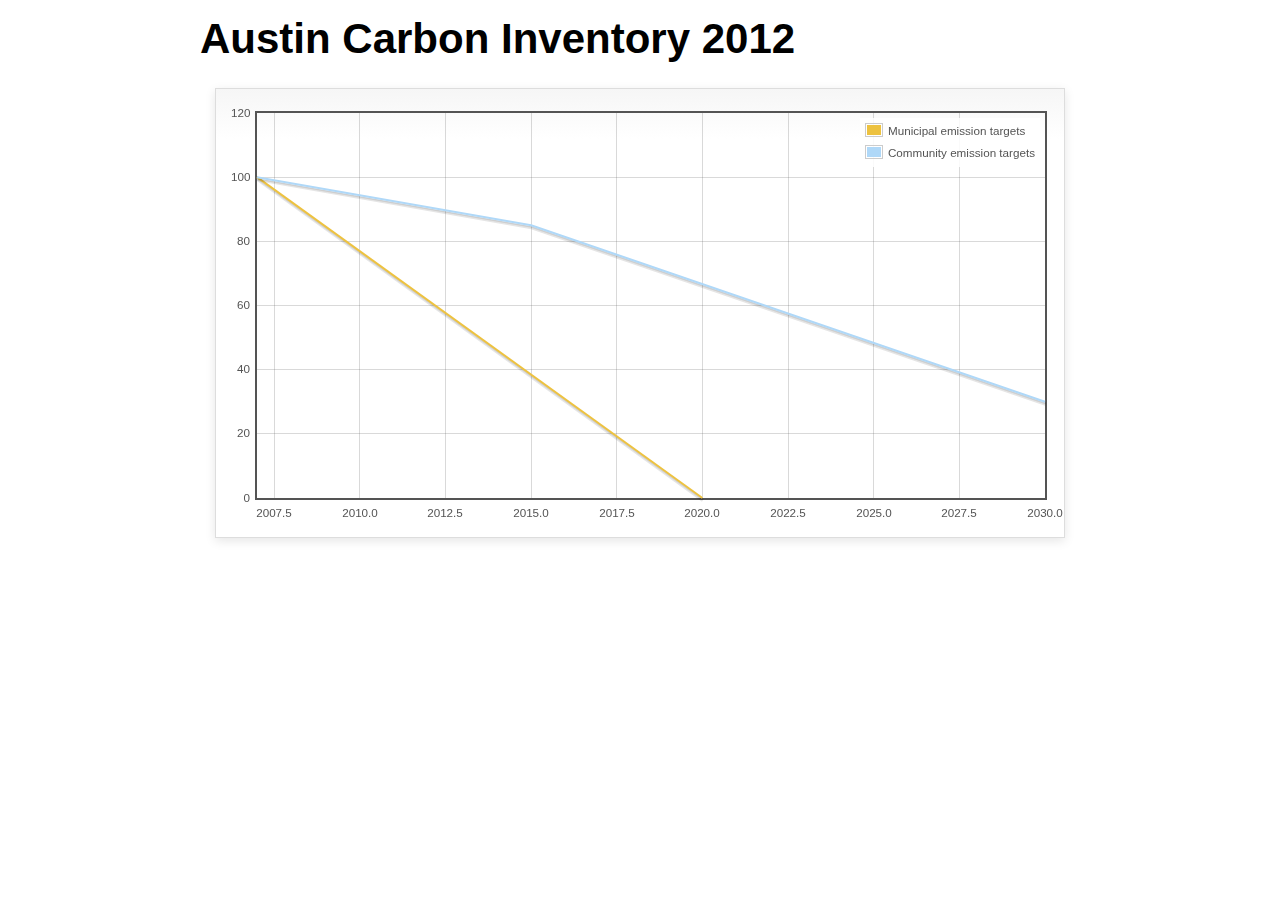
==== index.html @ 0c12e5f5 "example data and carbon target plot for Austin TX" ====
<!DOCTYPE html>
<html>
<head>
  <title>OpenCarbon json tool</title>
  <link href="css/examples.css" rel="stylesheet" type="text/css">
  
  <script type="text/javascript" src="lib/require.js"></script>
  <script type="text/javascript" src="config.js"></script>

  <script type="text/javascript">
    
    require(['backbone', 'jquery', 'jquery.flot', 'models/austin', 'json!data/austin.json'], function(Backbone, $, flot, Austin, data){

        var austin = new Austin(),
            plots = austin.plot();
        
    		$("#header h2").text(austin.title());
    		$.plot("#placeholder", plots);
    	
    	});
    
  </script>

</head>
<body>
  <div id="header">
  		<h2>OpenCarbon Inventory</h2>
  	</div>

  	<div id="content">

  		<div class="demo-container">
  			<div id="placeholder" class="demo-placeholder"></div>
  		</div>

  	</div>

  	<div id="footer">
  		
  	</div>
  
  
</body>
</html>
---- css/examples.css ----
* {	padding: 0; margin: 0; vertical-align: top; }

body {
	background: url(background.png) repeat-x;
	font: 18px/1.5em "proxima-nova", Helvetica, Arial, sans-serif;
}

a {	color: #069; }
a:hover { color: #28b; }

h2 {
	margin-top: 15px;
	font: normal 32px "omnes-pro", Helvetica, Arial, sans-serif;
}

h3 {
	margin-left: 30px;
	font: normal 26px "omnes-pro", Helvetica, Arial, sans-serif;
	color: #666;
}

p {
	margin-top: 10px;
}

button {
	font-size: 18px;
	padding: 1px 7px;
}

input {
	font-size: 18px;
}

input[type=checkbox] {
	margin: 7px;
}

#header {
	position: relative;
	width: 900px;
	margin: auto;
}

#header h2 {
	margin-left: 10px;
	vertical-align: middle;
	font-size: 42px;
	font-weight: bold;
	text-decoration: none;
	color: #000;
}

#content {
	width: 880px;
	margin: 0 auto;
	padding: 10px;
}

#footer {
	margin-top: 25px;
	margin-bottom: 10px;
	text-align: center;
	font-size: 12px;
	color: #999;
}

.demo-container {
	box-sizing: border-box;
	width: 850px;
	height: 450px;
	padding: 20px 15px 15px 15px;
	margin: 15px auto 30px auto;
	border: 1px solid #ddd;
	background: #fff;
	background: linear-gradient(#f6f6f6 0, #fff 50px);
	background: -o-linear-gradient(#f6f6f6 0, #fff 50px);
	background: -ms-linear-gradient(#f6f6f6 0, #fff 50px);
	background: -moz-linear-gradient(#f6f6f6 0, #fff 50px);
	background: -webkit-linear-gradient(#f6f6f6 0, #fff 50px);
	box-shadow: 0 3px 10px rgba(0,0,0,0.15);
	-o-box-shadow: 0 3px 10px rgba(0,0,0,0.1);
	-ms-box-shadow: 0 3px 10px rgba(0,0,0,0.1);
	-moz-box-shadow: 0 3px 10px rgba(0,0,0,0.1);
	-webkit-box-shadow: 0 3px 10px rgba(0,0,0,0.1);
}

.demo-placeholder {
	width: 100%;
	height: 100%;
	font-size: 14px;
	line-height: 1.2em;
}

.legend table {
	border-spacing: 5px;
}
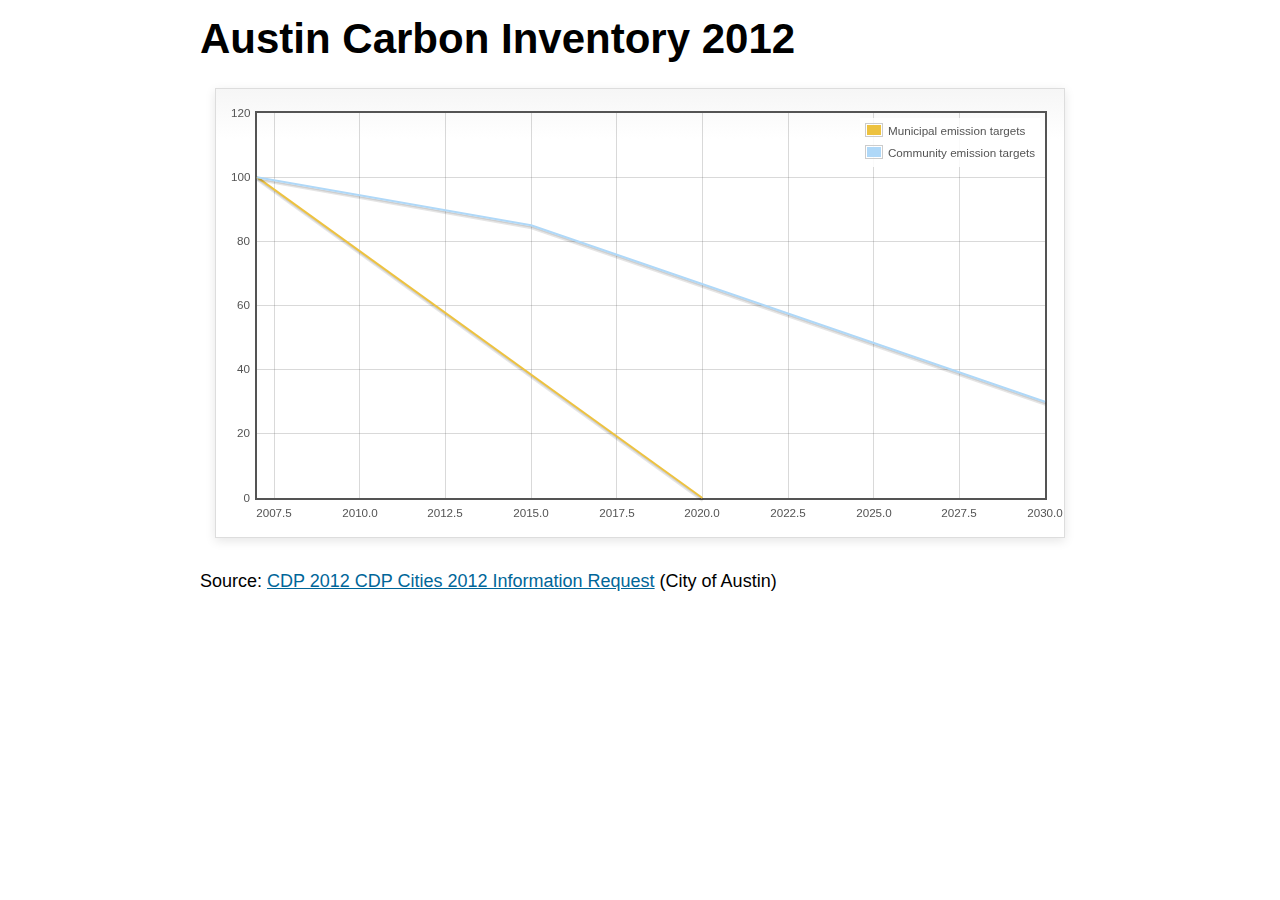
==== commit a925697b: "move city json to data/cities/" ====
--- a/index.html
+++ b/index.html
@@ -9,36 +9,40 @@
 
   <script type="text/javascript">
     
-    require(['backbone', 'jquery', 'jquery.flot', 'models/austin', 'json!data/austin.json'], function(Backbone, $, flot, Austin, data){
+    require(['backbone', 'jquery', 'jquery.flot', 'models/austin', 'json!data/cities/austin.json'], function(Backbone, $, flot, Austin, data){
 
         var austin = new Austin(),
-            plots = austin.plot();
-        
+            plots = austin.plot(),
+            source = austin.source();
+
     		$("#header h2").text(austin.title());
     		$.plot("#placeholder", plots);
-    	
-    	});
+
+        // TODO: this should be in a template
+        $("#details p").html('Source: <a href="' + source['url'] + '">' + source['title'] + '</a> (' + source['author'] +')');
+
+      });
     
   </script>
 
 </head>
 <body>
   <div id="header">
-  		<h2>OpenCarbon Inventory</h2>
-  	</div>
+    <h2>OpenCarbon Inventory</h2>
+    </div>
 
-  	<div id="content">
+    <div id="content">
 
-  		<div class="demo-container">
-  			<div id="placeholder" class="demo-placeholder"></div>
-  		</div>
+      <div class="demo-container">
+        <div id="placeholder" class="demo-placeholder"></div>
+      </div>
 
-  	</div>
+      <div class="details" id="details">
+        <p></p>
+      </div>
 
-  	<div id="footer">
-  		
-  	</div>
-  
-  
+    </div>
+
+    <div id="footer"></div>
 </body>
 </html>
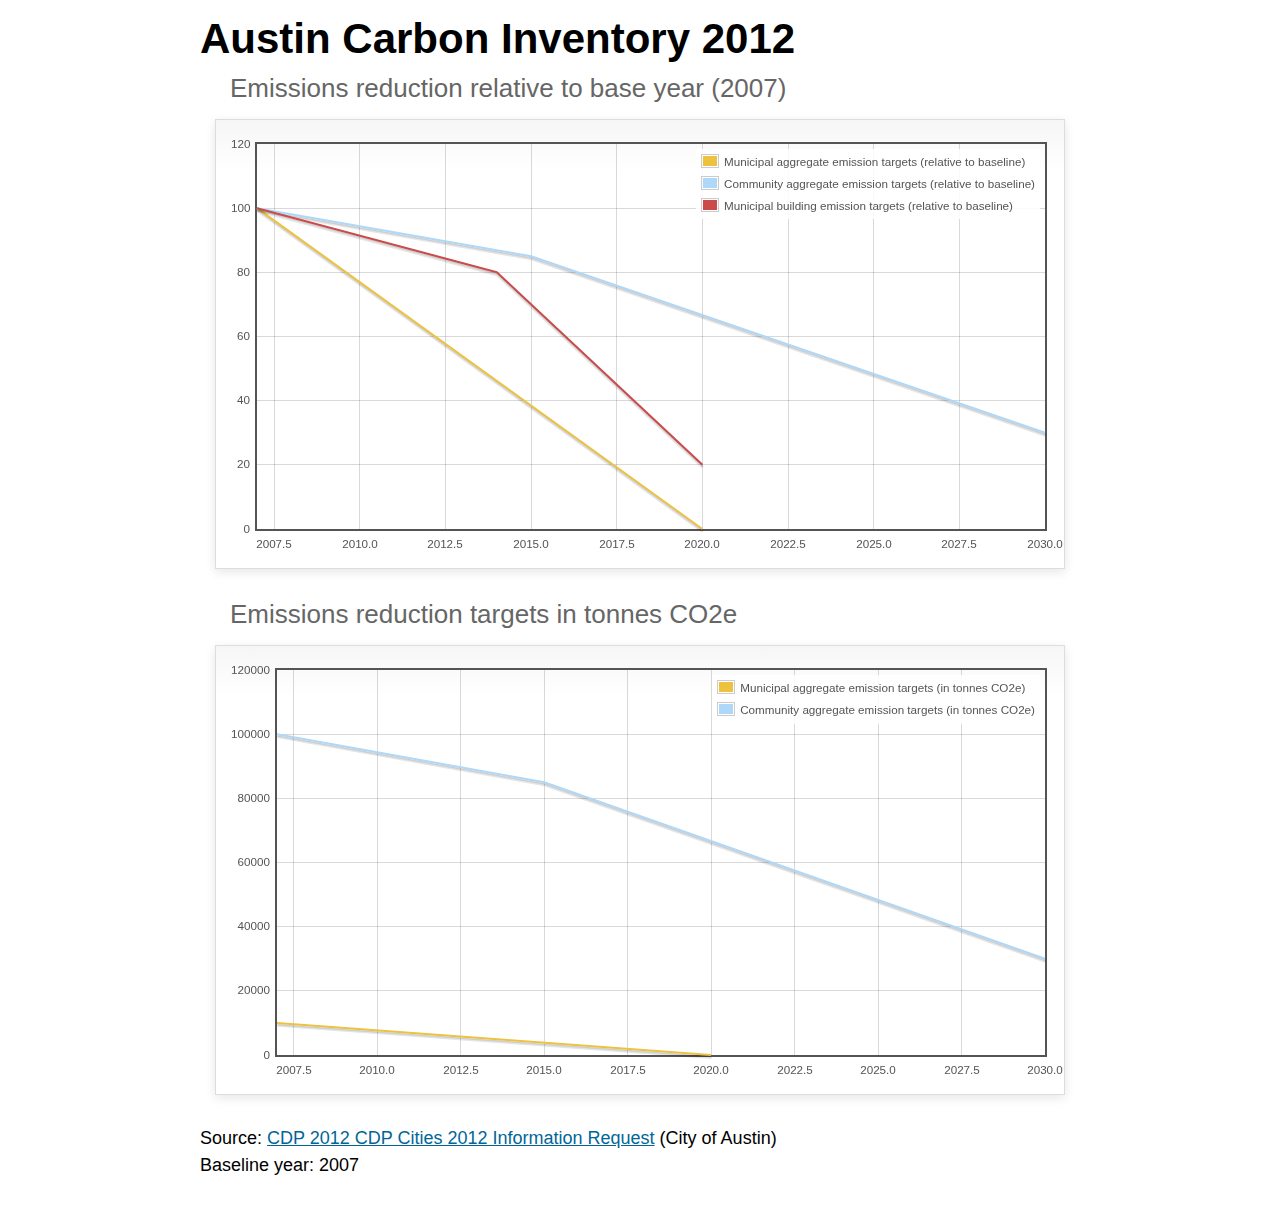
==== commit 4f147253: "add a plot in absolute values too" ====
--- a/index.html
+++ b/index.html
@@ -9,40 +9,59 @@
 
   <script type="text/javascript">
     
-    require(['backbone', 'jquery', 'jquery.flot', 'models/austin', 'json!data/cities/austin.json'], function(Backbone, $, flot, Austin, data){
+    require(['backbone', 'jquery', 'jquery.flot', 'models/city'], function(Backbone, $, flot, City){
 
-        var austin = new Austin(),
-            plots = austin.plot(),
-            source = austin.source();
+        var austin = new City('austin');
 
-    		$("#header h2").text(austin.title());
-    		$.plot("#placeholder", plots);
+        austin.fetch().complete(function(){
+          var percentagePlots = austin.plotPercentages(),
+              absolutePlots = austin.plotAbsolutes(),
+              source = austin.source(),
+              baselineYear = austin.baselineYear();
 
-        // TODO: this should be in a template
-        $("#details p").html('Source: <a href="' + source['url'] + '">' + source['title'] + '</a> (' + source['author'] +')');
+          $("#header h2").text(austin.title());
+          $("h3#percentage-heading").text("Emissions reduction relative to base year (" + baselineYear + ")");
+          $.plot("#percentage-placeholder", percentagePlots);
+
+          $("h3#absolute-heading").text("Emissions reduction targets in tonnes CO2e");
+          $.plot("#absolute-placeholder", absolutePlots);
+
+          // TODO: this should be in a template
+          $("#details p").html('Source: <a href="' + source['url'] + '">' + source['title'] + '</a> (' + source['author'] +') <br />Baseline year: ' + baselineYear);
+        });
+
 
       });
-    
+
   </script>
 
 </head>
 <body>
   <div id="header">
     <h2>OpenCarbon Inventory</h2>
+    <h3></h3>
+  </div>
+
+  <div id="content">
+
+    <h3 id="percentage-heading"></h3>
+    <div class="demo-container">
+      <div id="percentage-placeholder" class="demo-placeholder"></div>
     </div>
 
-    <div id="content">
-
-      <div class="demo-container">
-        <div id="placeholder" class="demo-placeholder"></div>
-      </div>
-
-      <div class="details" id="details">
-        <p></p>
-      </div>
-
+    <h3 id="absolute-heading"></h3>
+    <div class="demo-container">
+      <div id="absolute-placeholder" class="demo-placeholder"></div>
     </div>
 
-    <div id="footer"></div>
+    <div class="details" id="details">
+      <p></p>
+    </div>
+
+    
+
+  </div>
+
+  <div id="footer"></div>
 </body>
 </html>
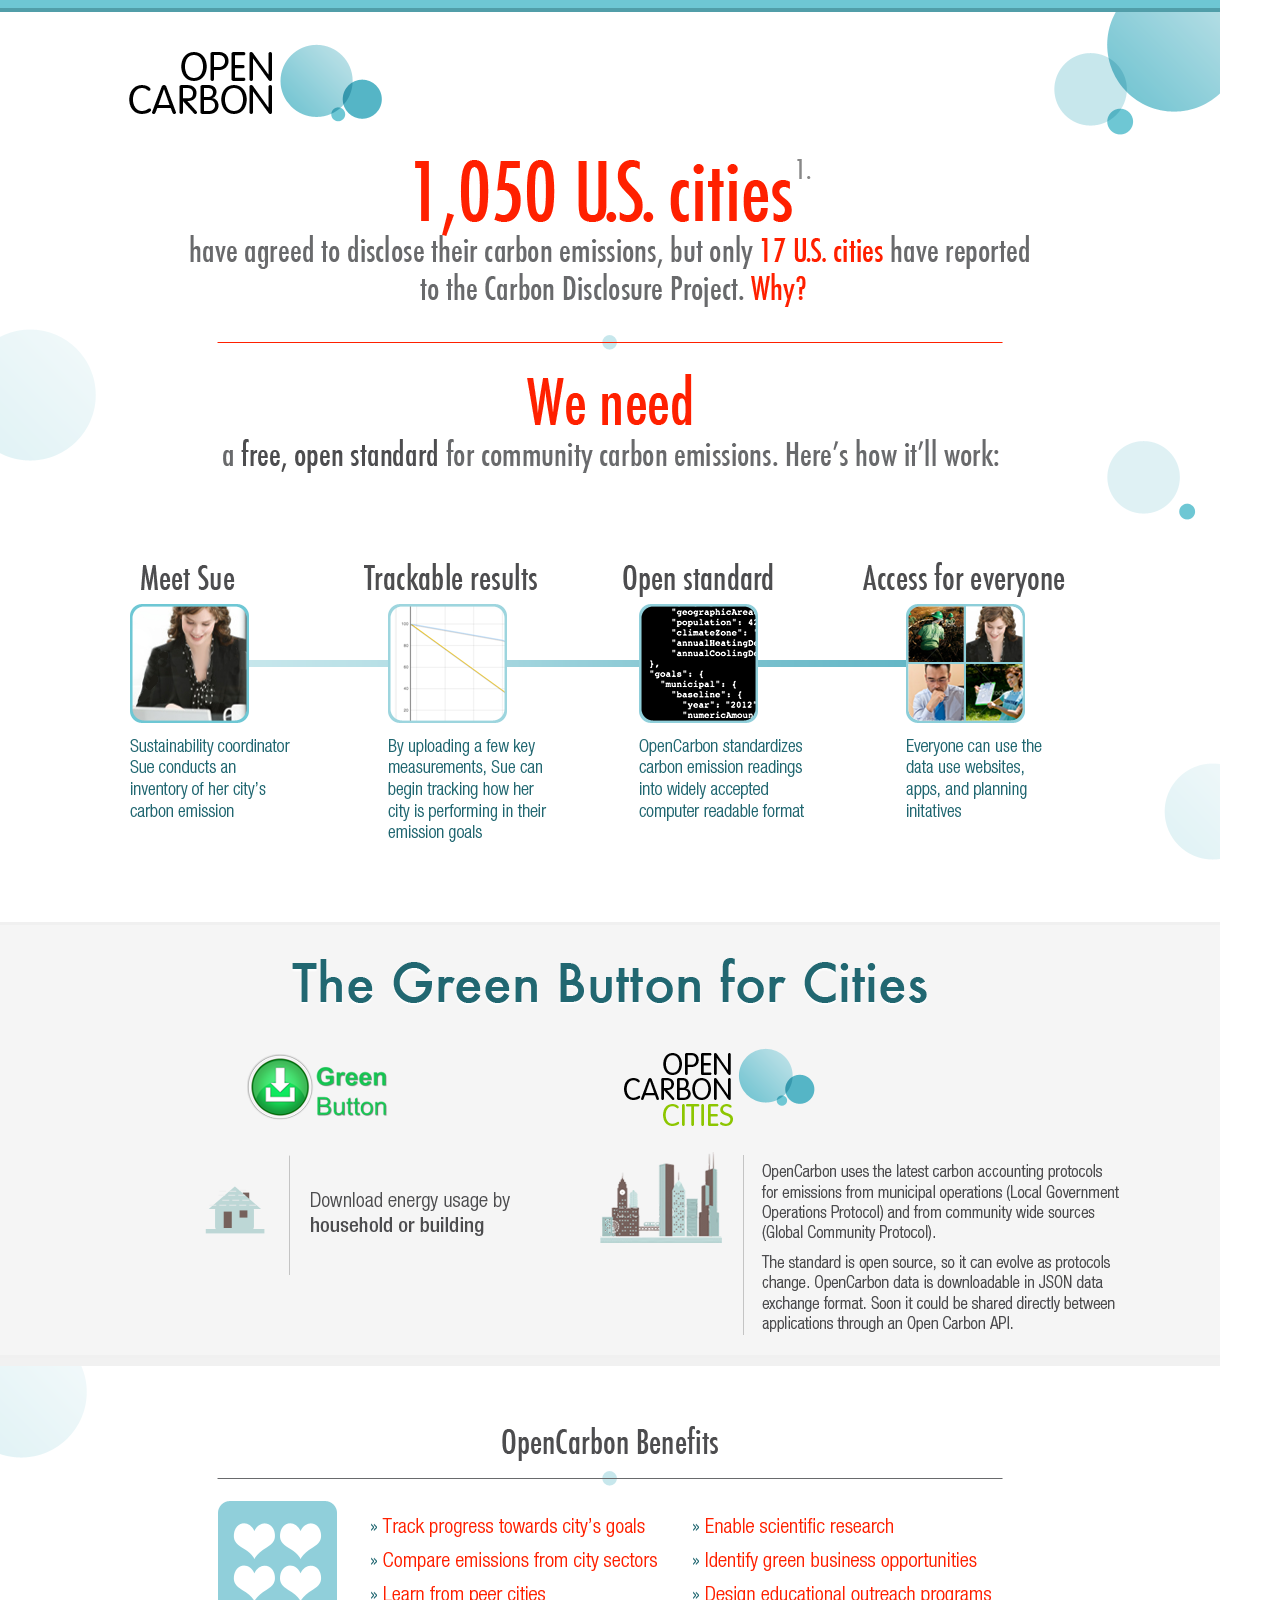
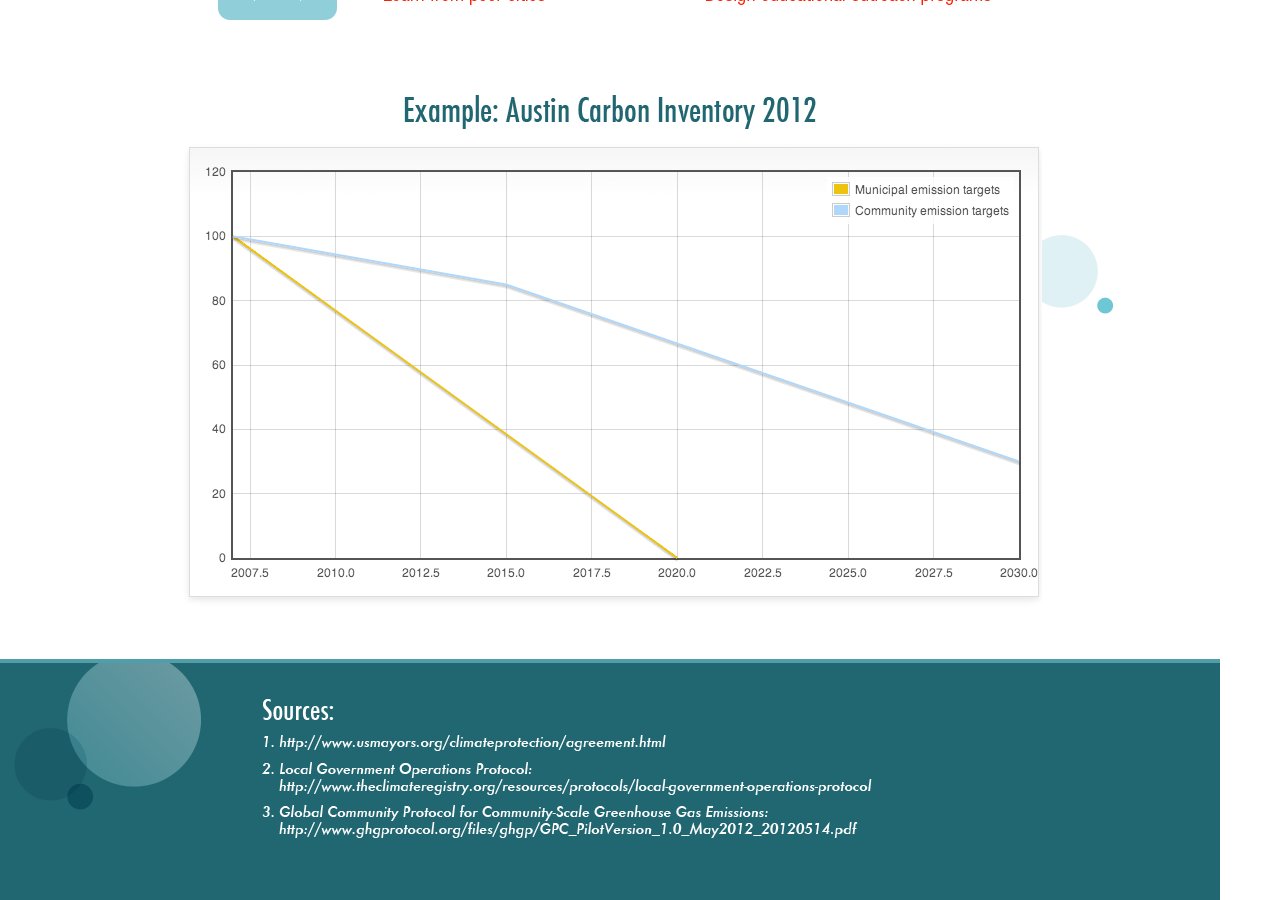
==== commit 2ba8592b: "add static pseudo-home thing" ====
--- a/index.html
+++ b/index.html
@@ -3,65 +3,11 @@
 <head>
   <title>OpenCarbon json tool</title>
   <link href="css/examples.css" rel="stylesheet" type="text/css">
-  
-  <script type="text/javascript" src="lib/require.js"></script>
-  <script type="text/javascript" src="config.js"></script>
-
-  <script type="text/javascript">
-    
-    require(['backbone', 'jquery', 'jquery.flot', 'models/city'], function(Backbone, $, flot, City){
-
-        var austin = new City('austin');
-
-        austin.fetch().complete(function(){
-          var percentagePlots = austin.plotPercentages(),
-              absolutePlots = austin.plotAbsolutes(),
-              source = austin.source(),
-              baselineYear = austin.baselineYear();
-
-          $("#header h2").text(austin.title());
-          $("h3#percentage-heading").text("Emissions reduction relative to base year (" + baselineYear + ")");
-          $.plot("#percentage-placeholder", percentagePlots);
-
-          $("h3#absolute-heading").text("Emissions reduction targets in tonnes CO2e");
-          $.plot("#absolute-placeholder", absolutePlots);
-
-          // TODO: this should be in a template
-          $("#details p").html('Source: <a href="' + source['url'] + '">' + source['title'] + '</a> (' + source['author'] +') <br />Baseline year: ' + baselineYear);
-        });
-
-
-      });
-
-  </script>
 
 </head>
 <body>
-  <div id="header">
-    <h2>OpenCarbon Inventory</h2>
-    <h3></h3>
-  </div>
 
-  <div id="content">
+<a href="data/cities/austin.json"><img src="images/OpenCarbon_Site_v4.png" border="0" /></a>
 
-    <h3 id="percentage-heading"></h3>
-    <div class="demo-container">
-      <div id="percentage-placeholder" class="demo-placeholder"></div>
-    </div>
-
-    <h3 id="absolute-heading"></h3>
-    <div class="demo-container">
-      <div id="absolute-placeholder" class="demo-placeholder"></div>
-    </div>
-
-    <div class="details" id="details">
-      <p></p>
-    </div>
-
-    
-
-  </div>
-
-  <div id="footer"></div>
 </body>
 </html>
